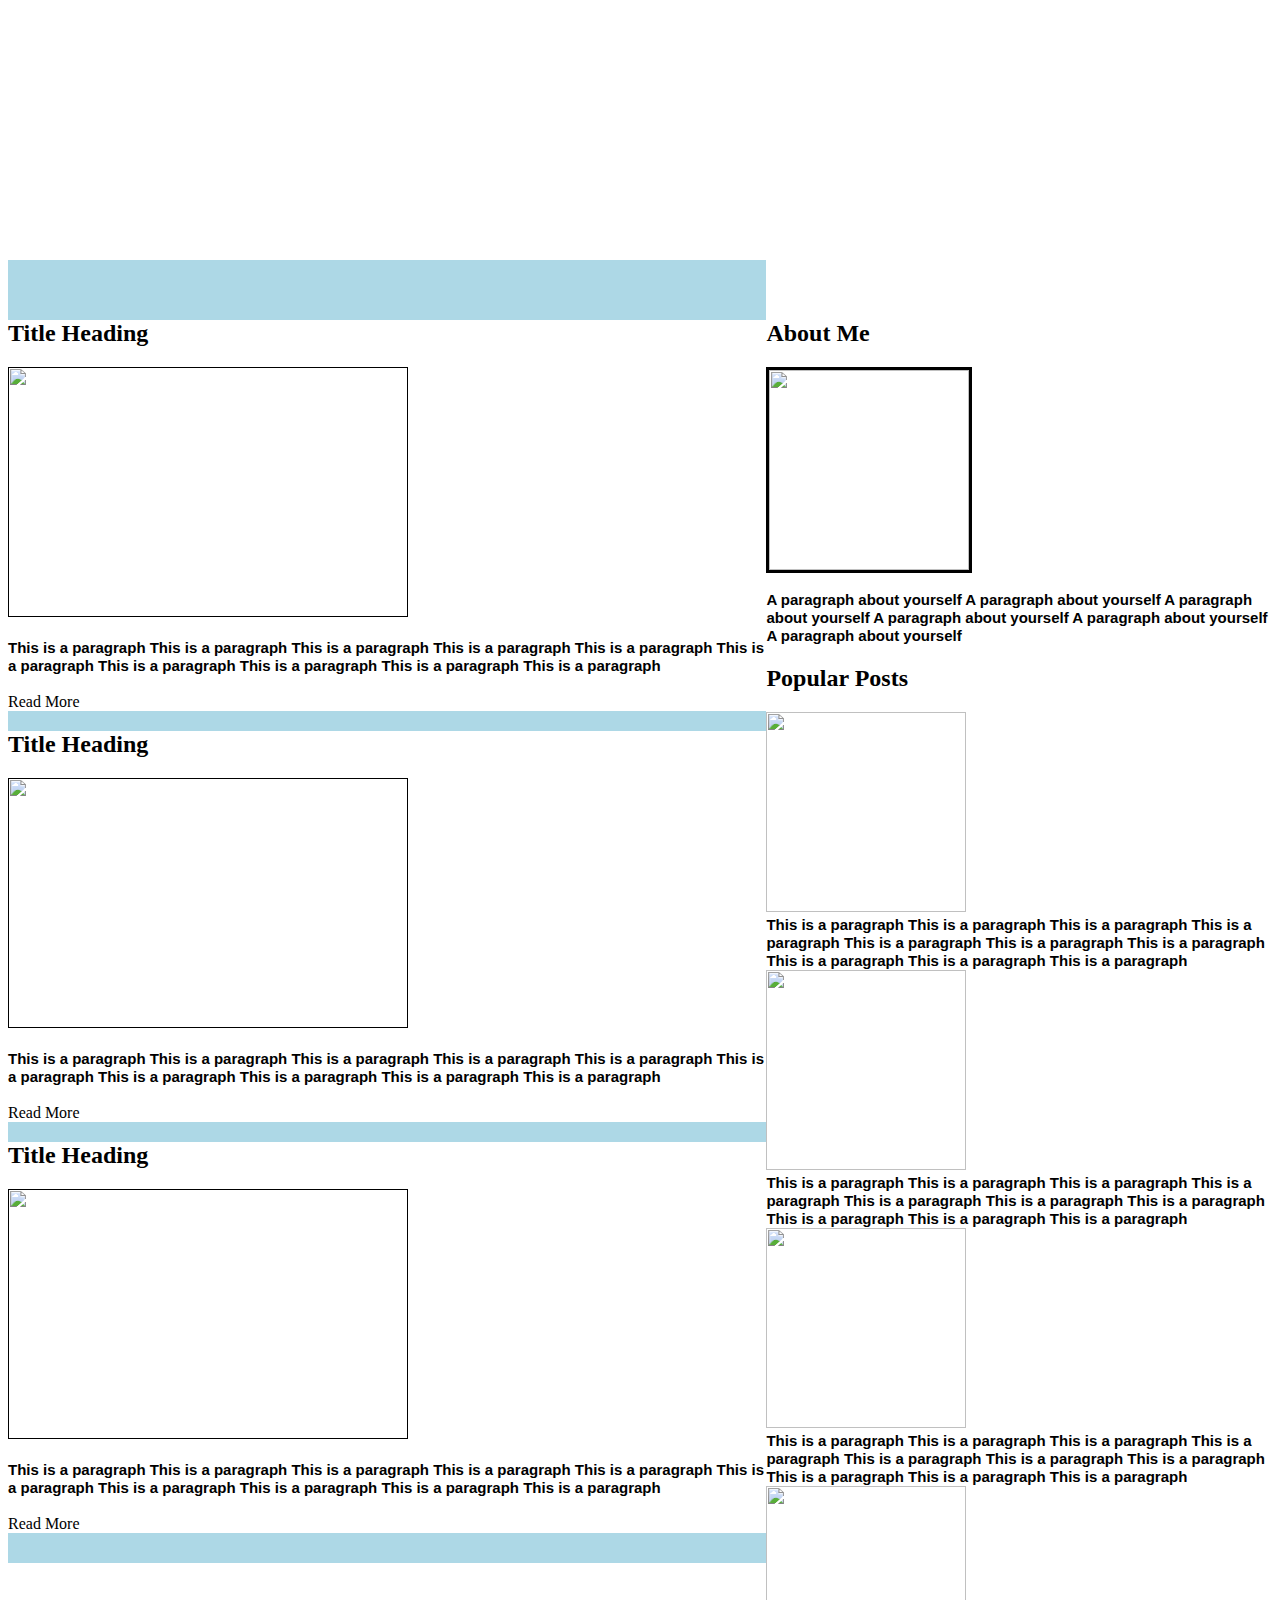
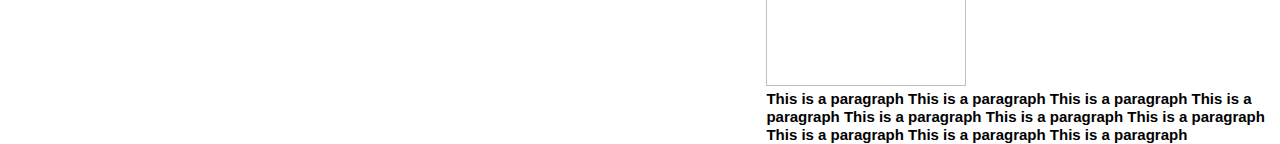
==== blog.html @ a17d836e "Add files via upload" ====
<!DOCTYPE html>
<html>
<head>
	<link rel="stylesheet" type="text/css" href="blog.css">
	<meta charset="utf-8">
	<title>Blogging</title>
</head>
<body>
  <div class="container">
  	<div class="header">
  	<h1>Blogging Page</h1>
  	<p>All the fun facts related to the food will be shared on this page</p>
    </div>
  </div>
  	<div class="left-column">
  	    
  	    <div class="first-post">
  	    <a href="" target="_blank">	<h2>Title Heading</h2>
  		    <img src="https://images.unsplash.com/photo-1510936111840-65e151ad71bb?ixid=MnwxMjA3fDB8MHxzZWFyY2h8M3x8Ymxhbmt8ZW58MHx8MHx8&ixlib=rb-1.2.1&auto=format&fit=crop&w=500&q=60" width="400px" height="250px"><br><br>
  		    <b>This is a paragraph This is a paragraph This is a paragraph This is a paragraph This is a paragraph This is a paragraph This is a paragraph This is a paragraph This is a paragraph This is a paragraph </b><br><br>
  		    <h8 class="h8"><a href="">Read More</a></h8></a>
  	    </div>
  	    <div class="first-post">
          <a href="" target="_blank"> 
  	    	<h2>Title Heading</h2>
  		    <img src="https://images.unsplash.com/photo-1510936111840-65e151ad71bb?ixid=MnwxMjA3fDB8MHxzZWFyY2h8M3x8Ymxhbmt8ZW58MHx8MHx8&ixlib=rb-1.2.1&auto=format&fit=crop&w=500&q=60" width="400px" height="250px"><br><br>
  		    <b>This is a paragraph This is a paragraph This is a paragraph This is a paragraph This is a paragraph This is a paragraph This is a paragraph This is a paragraph This is a paragraph This is a paragraph </b><br><br>
  		    <h8 class="h8"><a href="">Read More</a></h8></a>
  	    </div>
  	    <div class="first-post">
          <a href="" target="_blank"> 
  	    	<h2>Title Heading</h2>
  		    <img src="https://images.unsplash.com/photo-1510936111840-65e151ad71bb?ixid=MnwxMjA3fDB8MHxzZWFyY2h8M3x8Ymxhbmt8ZW58MHx8MHx8&ixlib=rb-1.2.1&auto=format&fit=crop&w=500&q=60" width="400px" height="250px"><br><br>
  		    <b>This is a paragraph This is a paragraph This is a paragraph This is a paragraph This is a paragraph This is a paragraph This is a paragraph This is a paragraph This is a paragraph This is a paragraph </b><br><br>
  		    <h8 class="h8"><a href="">Read More</a></h8></a>
  	    </div>
  	</div>
  	<div class="right-column">
  		<h2>About Me</h2>
  	    <div class="img">
  	    	<img src="https://image.shutterstock.com/image-vector/fake-stamp-vector-grunge-rubber-600w-1049845097.jpg" height="200px" width="200px">
  	    </div><br>
  	    <b> A paragraph about yourself  A paragraph about yourself  A paragraph about yourself  A paragraph about yourself  A paragraph about yourself  A paragraph about yourself </b>
  	    <h2>Popular Posts</h2>
        <img src="https://image.shutterstock.com/image-vector/fake-stamp-vector-grunge-rubber-600w-1049845097.jpg" height="200px" width="200px" height="100px" width="100px"><br>
        <b>This is a paragraph This is a paragraph This is a paragraph This is a paragraph This is a paragraph This is a paragraph This is a paragraph This is a paragraph This is a paragraph This is a paragraph</b><br>
        <img src="https://image.shutterstock.com/image-vector/fake-stamp-vector-grunge-rubber-600w-1049845097.jpg" height="200px" width="200px" height="100px" width="100px"><br>
        <b>This is a paragraph This is a paragraph This is a paragraph This is a paragraph This is a paragraph This is a paragraph This is a paragraph This is a paragraph This is a paragraph This is a paragraph</b><br>
        <img src="https://image.shutterstock.com/image-vector/fake-stamp-vector-grunge-rubber-600w-1049845097.jpg" height="200px" width="200px" height="100px" width="100px"><br>
        <b>This is a paragraph This is a paragraph This is a paragraph This is a paragraph This is a paragraph This is a paragraph This is a paragraph This is a paragraph This is a paragraph This is a paragraph</b><br>
        <img src="https://image.shutterstock.com/image-vector/fake-stamp-vector-grunge-rubber-600w-1049845097.jpg" height="200px" width="200px" height="100px" width="100px"><br>
        <b>This is a paragraph This is a paragraph This is a paragraph This is a paragraph This is a paragraph This is a paragraph This is a paragraph This is a paragraph This is a paragraph This is a paragraph</b><br>
  </div>
</body>
</html>
---- blog.css ----
.container{
	padding-top: 30px;
	padding-bottom: 30px;
	margin: auto;
    animation: 9s infinite color-change;
}

@keyframes color-change {
  0% {
    background-color: lemonchiffon;
  }
  20% {
    background-color: gold;
  }
  40% {
    background-color: indianred;
  }
  60% {
    background-color: violet;
  }
  80% {
    background-color: green;
  }
  100% {
    background-color: black;
  }

}
.header{
	color: white;
	width: 90%;
	font-size: 30px;
	font-weight: 500;
    text-align: center;
}
p{ 
	font-family: sans-serif;
	font-weight: 700;
	font-size: 20px;
}
/*----Left Column-----*/



.left-column{
	padding-right: 0px;
	background-color: lightblue;
	padding-top: 40px;
	padding-bottom: 30px;
	float: left;
	width: 60%;
    
}
a{
	text-decoration: none;
	color: black;
}
.first-post{
	background-color: white;
	text-decoration: none;
}
b{
	text-decoration: none;
	font-family: sans-serif;
	font-size: 15px;
	align-content: center;
}
.h8 a{
	text-decoration: none;
	background-color: darkgoldenrod;
	color: white;
	font-size: 20px;
	text-decoration: none;

}

/*-----Left Column------*/



/*-----Right Column------*/

.right-column{
	float: right;
	background-color: white ;
	
	padding-top: 40px;
	width: 40%;	
}
.img{
	border-style: solid;
	border-color: black;
	height: 200px;
	width: 200px;
}



/*-----Right Column------*/
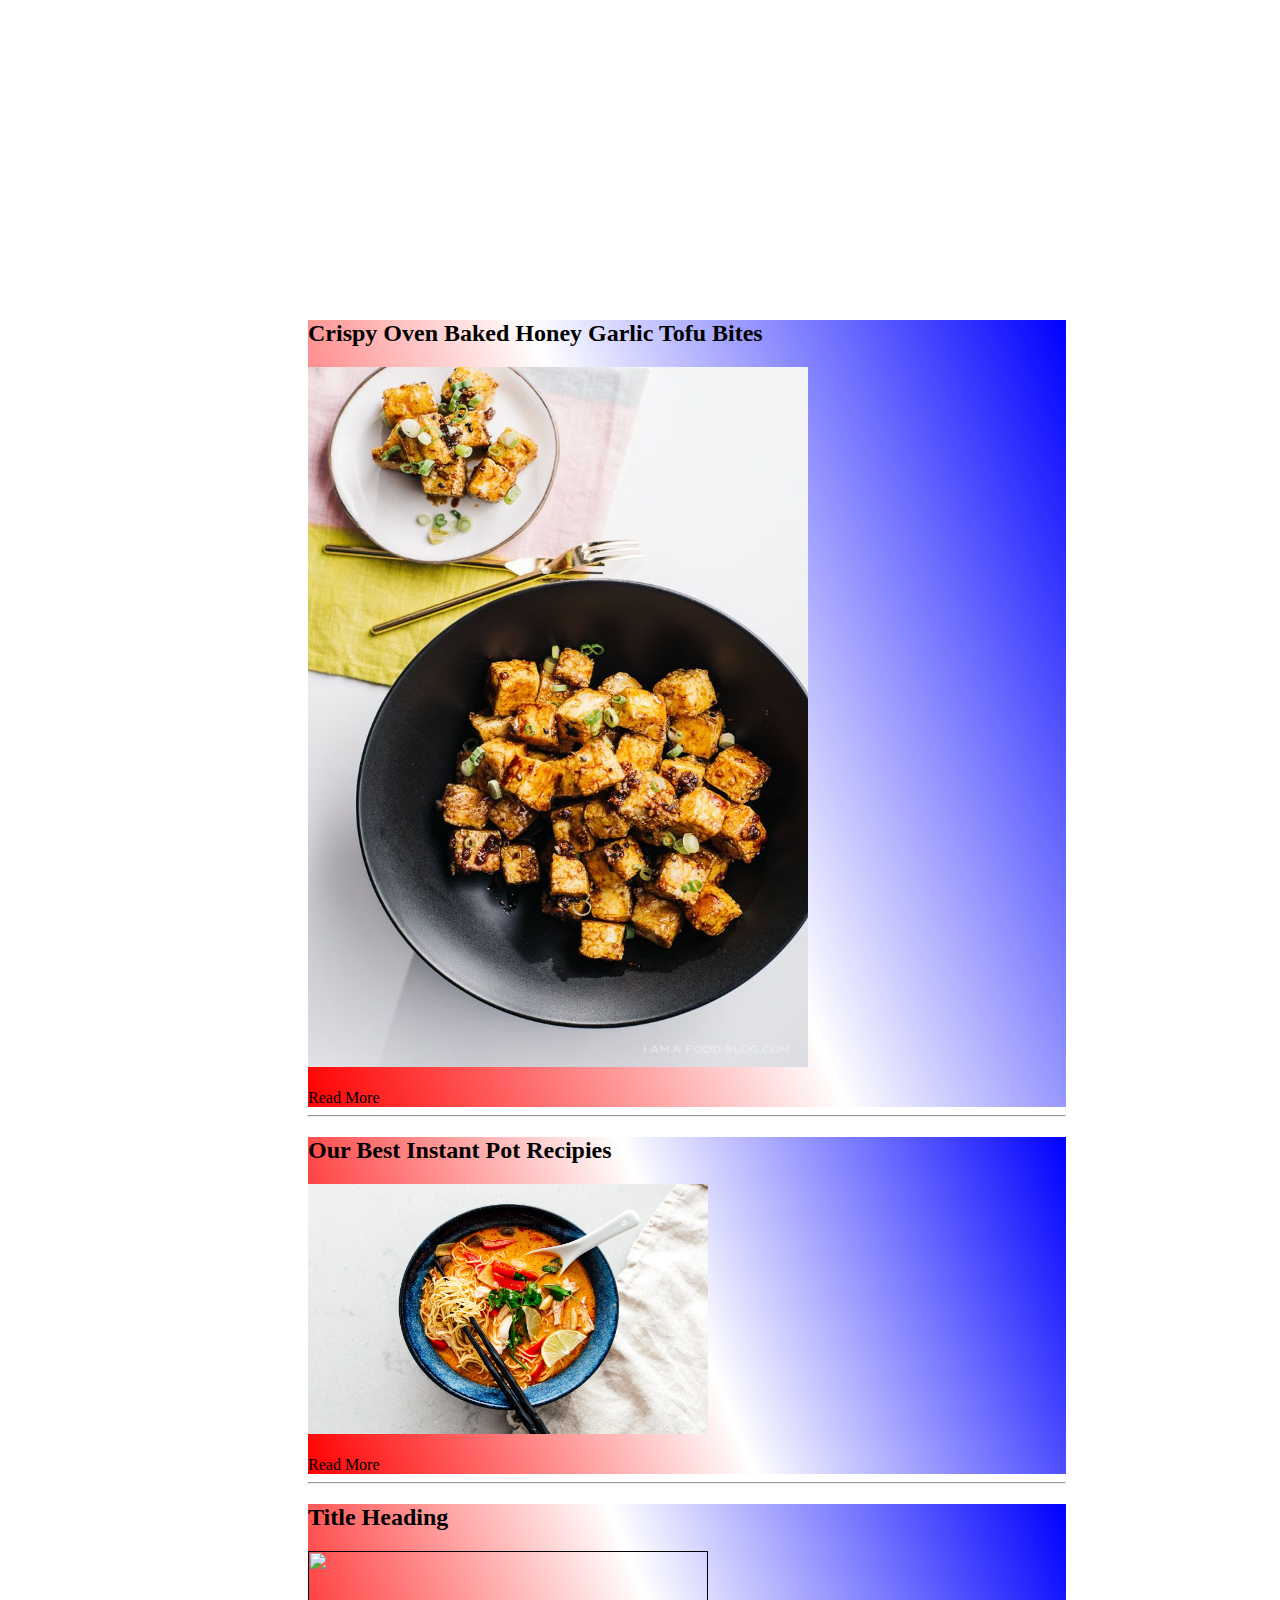
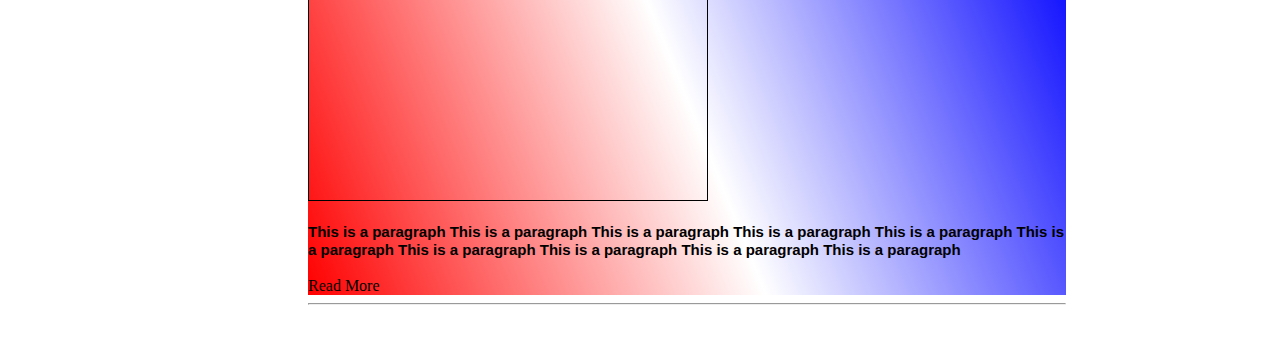
==== commit e6c7fb41: "Add files via upload" ====
--- a/blog.html
+++ b/blog.html
@@ -15,41 +15,35 @@
   	<div class="left-column">
   	    
   	    <div class="first-post">
-  	    <a href="" target="_blank">	<h2>Title Heading</h2>
-  		    <img src="https://images.unsplash.com/photo-1510936111840-65e151ad71bb?ixid=MnwxMjA3fDB8MHxzZWFyY2h8M3x8Ymxhbmt8ZW58MHx8MHx8&ixlib=rb-1.2.1&auto=format&fit=crop&w=500&q=60" width="400px" height="250px"><br><br>
-  		    <b>This is a paragraph This is a paragraph This is a paragraph This is a paragraph This is a paragraph This is a paragraph This is a paragraph This is a paragraph This is a paragraph This is a paragraph </b><br><br>
+  	    <a href="blog1.html" target="_blank">	<h2>Crispy Oven Baked Honey Garlic Tofu Bites</h2>
+  		    <img src="Crispy Oven Baked Honey Garlic Tofu Bites ú i am a food blog.jpeg" width="500px" height="700px"><br><br>
+  		    <h8 class="h8"><a href="blog1.html">Read More</a></h8></a>
+  	    </div><hr>
+  	    <div class="first-post">
+          <a href="blog2.html" target="_blank"> 
+  	    	<h2>Our Best Instant Pot Recipies</h2>
+  		    <img src="15-min-curry-ramen-5793w.jpg" width="400px" height="250px"><br><br>
   		    <h8 class="h8"><a href="">Read More</a></h8></a>
-  	    </div>
+  	    </div><hr>
   	    <div class="first-post">
           <a href="" target="_blank"> 
   	    	<h2>Title Heading</h2>
   		    <img src="https://images.unsplash.com/photo-1510936111840-65e151ad71bb?ixid=MnwxMjA3fDB8MHxzZWFyY2h8M3x8Ymxhbmt8ZW58MHx8MHx8&ixlib=rb-1.2.1&auto=format&fit=crop&w=500&q=60" width="400px" height="250px"><br><br>
   		    <b>This is a paragraph This is a paragraph This is a paragraph This is a paragraph This is a paragraph This is a paragraph This is a paragraph This is a paragraph This is a paragraph This is a paragraph </b><br><br>
   		    <h8 class="h8"><a href="">Read More</a></h8></a>
-  	    </div>
-  	    <div class="first-post">
-          <a href="" target="_blank"> 
-  	    	<h2>Title Heading</h2>
-  		    <img src="https://images.unsplash.com/photo-1510936111840-65e151ad71bb?ixid=MnwxMjA3fDB8MHxzZWFyY2h8M3x8Ymxhbmt8ZW58MHx8MHx8&ixlib=rb-1.2.1&auto=format&fit=crop&w=500&q=60" width="400px" height="250px"><br><br>
-  		    <b>This is a paragraph This is a paragraph This is a paragraph This is a paragraph This is a paragraph This is a paragraph This is a paragraph This is a paragraph This is a paragraph This is a paragraph </b><br><br>
-  		    <h8 class="h8"><a href="">Read More</a></h8></a>
-  	    </div>
+  	    </div><hr>
   	</div>
+	  <!--
   	<div class="right-column">
-  		<h2>About Me</h2>
-  	    <div class="img">
-  	    	<img src="https://image.shutterstock.com/image-vector/fake-stamp-vector-grunge-rubber-600w-1049845097.jpg" height="200px" width="200px">
-  	    </div><br>
-  	    <b> A paragraph about yourself  A paragraph about yourself  A paragraph about yourself  A paragraph about yourself  A paragraph about yourself  A paragraph about yourself </b>
   	    <h2>Popular Posts</h2>
-        <img src="https://image.shutterstock.com/image-vector/fake-stamp-vector-grunge-rubber-600w-1049845097.jpg" height="200px" width="200px" height="100px" width="100px"><br>
+        <img src="	" height="200px" width="200px" height="100px" width="100px"><br>
+        <b>This is a paragraph This is a paragraph This is a paragraph This is a paragraph This is a paragraph This is a paragraph This is a paragraph This is a paragraph This is a paragraph This is a paragraph</b><br>
+        <img src="" height="200px" width="200px" height="100px" width="100px"><br>
+        <b>This is a paragraph This is a paragraph This is a paragraph This is a paragraph This is a paragraph This is a paragraph This is a paragraph This is a paragraph This is a paragraph This is a paragraph</b><br>
+        <img src="" height="200px" width="200px" height="100px" width="100px"><br>
         <b>This is a paragraph This is a paragraph This is a paragraph This is a paragraph This is a paragraph This is a paragraph This is a paragraph This is a paragraph This is a paragraph This is a paragraph</b><br>
         <img src="https://image.shutterstock.com/image-vector/fake-stamp-vector-grunge-rubber-600w-1049845097.jpg" height="200px" width="200px" height="100px" width="100px"><br>
         <b>This is a paragraph This is a paragraph This is a paragraph This is a paragraph This is a paragraph This is a paragraph This is a paragraph This is a paragraph This is a paragraph This is a paragraph</b><br>
-        <img src="https://image.shutterstock.com/image-vector/fake-stamp-vector-grunge-rubber-600w-1049845097.jpg" height="200px" width="200px" height="100px" width="100px"><br>
-        <b>This is a paragraph This is a paragraph This is a paragraph This is a paragraph This is a paragraph This is a paragraph This is a paragraph This is a paragraph This is a paragraph This is a paragraph</b><br>
-        <img src="https://image.shutterstock.com/image-vector/fake-stamp-vector-grunge-rubber-600w-1049845097.jpg" height="200px" width="200px" height="100px" width="100px"><br>
-        <b>This is a paragraph This is a paragraph This is a paragraph This is a paragraph This is a paragraph This is a paragraph This is a paragraph This is a paragraph This is a paragraph This is a paragraph</b><br>
-  </div>
+  </div> -->
 </body>
 </html>--- a/blog.css
+++ b/blog.css
@@ -38,16 +38,21 @@
 	font-weight: 700;
 	font-size: 20px;
 }
+.img{
+	align-content: center;
+	padding-left: 50px;
+
+}
 /*----Left Column-----*/
 
 
 
 .left-column{
-	padding-right: 0px;
-	background-color: lightblue;
+	padding-left: 300px;
 	padding-top: 40px;
 	padding-bottom: 30px;
-	float: left;
+	align-items: center;
+	align-content: center;
 	width: 60%;
     
 }
@@ -56,7 +61,7 @@
 	color: black;
 }
 .first-post{
-	background-color: white;
+	background-image: linear-gradient(68deg, red, rgb(255, 255, 255), blue);
 	text-decoration: none;
 }
 b{
@@ -92,6 +97,7 @@
 	border-color: black;
 	height: 200px;
 	width: 200px;
+	align-content: center;
 }
 
 
